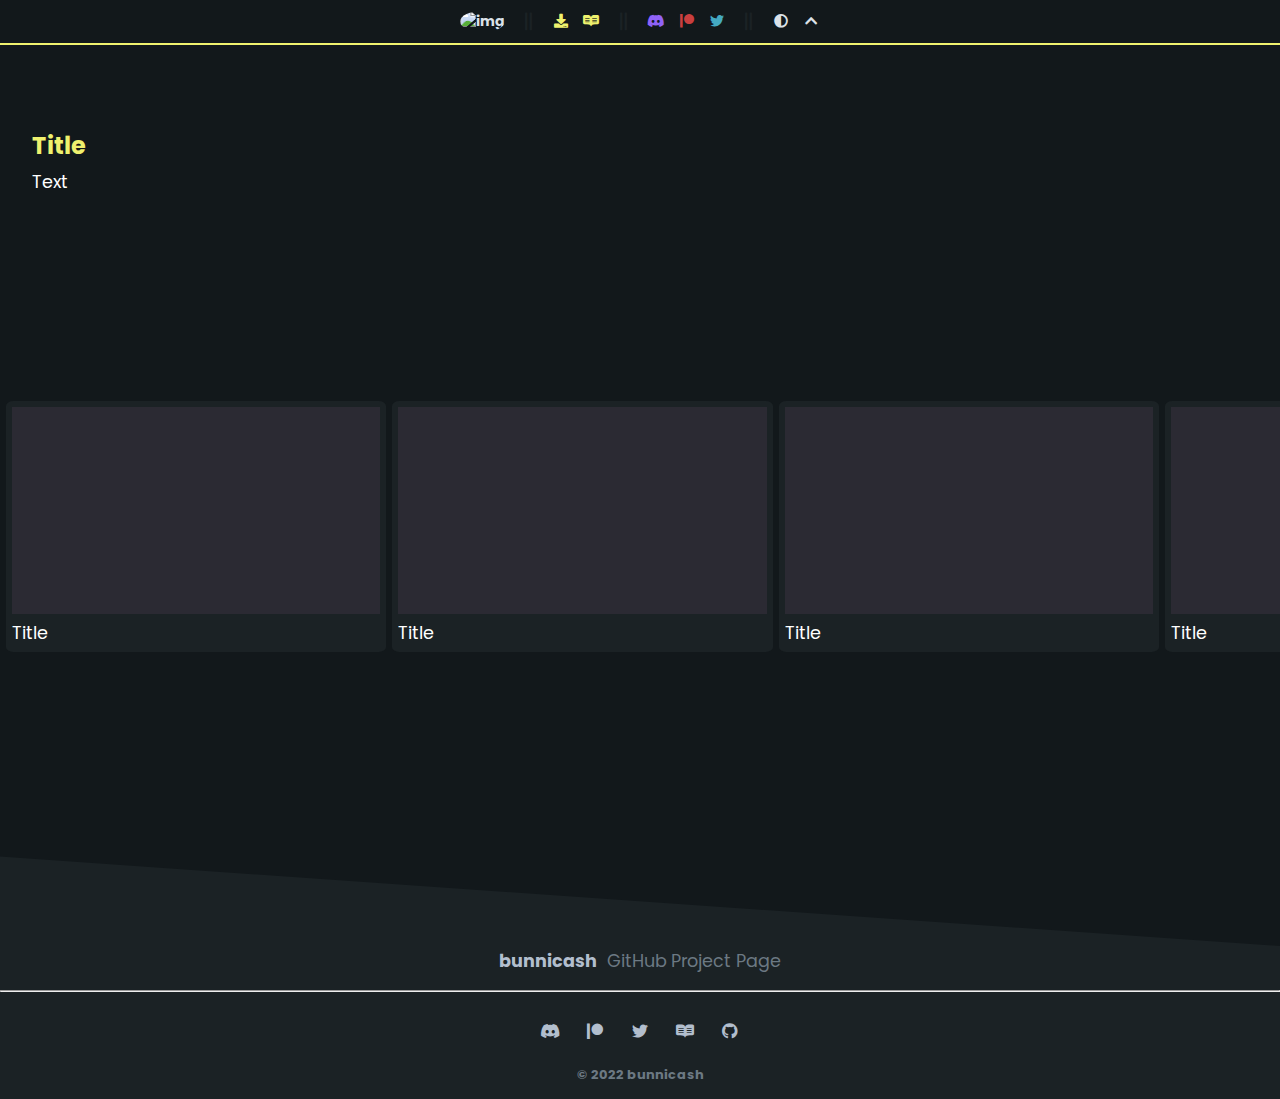
==== index.html @ 0aae3015 "initial release: github-bunnicash v1.0" ====
<!DOCTYPE html>
<html lang="en">

<head>
    <meta charset="UTF-8">
    <meta http-equiv="X-UA-Compatible" content="IE=edge">
    <meta name="viewport" content="width=device-width, initial-scale=1.0">
    <meta name="keywords" content="Title - Index">
    <meta name="description" content="Title - Welcome">
    <title>Title: Home</title>
    <link rel="stylesheet" href="./styles/styles.css">
    <link rel="preconnect" href="https://fonts.googleapis.com">
    <link rel="preconnect" href="https://fonts.gstatic.com" crossorigin>
    <link rel="stylesheet" href="https://cdnjs.cloudflare.com/ajax/libs/font-awesome/5.15.4/css/all.min.css" integrity="sha512-1ycn6IcaQQ40/MKBW2W4Rhis/DbILU74C1vSrLJxCq57o941Ym01SwNsOMqvEBFlcgUa6xLiPY/NS5R+E6ztJQ==" crossorigin="anonymous" referrerpolicy="no-referrer" />
    <link href="https://fonts.googleapis.com/css2?family=Poppins:wght@400;500;600;700;800&display=swap" rel="stylesheet">
</head>

<body>
    <div class="topnav">
        <a class="logo" href="./index.html"><img src="https://avatars.githubusercontent.com/u/104427366?v=4" alt="img"></a>
       <i class="space fas fa-grip-lines-vertical"></i>
        <a href="./downloads.html"><i class="main fas fa-download"></i> </a>
        <a href="./faq.html"><i class="main fab fa-readme"></i> </a>
        <i class="space fas fa-grip-lines-vertical"></i>
        <a href="#"><i class="fab fa-discord"></i> </a>
        <a href="#"><i class="fab fa-patreon"></i> </a>
        <a href="#"><i class="fab fa-twitter"></i> </a>
        <i class="space fas fa-grip-lines-vertical"></i>
        <a class="theme"><i class="fas fa-adjust"></i></a>
        <a href="#"><i class="fas fa-chevron-up"></i></a>
    </div>

    <div class="text-container">
        <div class="text-item">
            <h4><span>Title</span></h4>
            <p>
                Text
            </p><br><br>
        </div><br>
    </div>

    <div class="media-scroller snaps-inline">
        <div class="media-element">
          <img src="./img/gallery.png" alt="">
          <p class="title">Title</p>
        </div>
        <div class="media-element">
          <img src="./img/gallery.png" alt="">
          <p class="title">Title</p>
        </div>
        <div class="media-element">
          <img src="./img/gallery.png" alt="">
          <p class="title">Title</p>
        </div>
        <div class="media-element">
          <img src="./img/gallery.png" alt="">
          <p class="title">Title</p>
        </div>
        <div class="media-element">
          <img src="./img/gallery.png" alt="">
          <p class="title">Title</p>
        </div>
        <div class="media-element">
          <img src="./img/gallery.png" alt="">
          <p class="title">Title</p>
        </div>
        <div class="media-element">
          <img src="./img/gallery.png" alt="">
          <p class="title">Title</p>
        </div>
    </div>

    <div class="space-item"></div>
    
    <div class="footer-dark">
        <footer>
            <div class="container">
                <div class="row">
                    <p class="title"><span>bunnicash</span>GitHub Project Page</p>
                    <hr><br>
                    <div class="col item social">
                        <a href="#"><i class="fab fa-discord"></i></a>
                        <a href="#"><i class="fab fa-patreon"></i></a>
                        <a href="#"><i class="fab fa-twitter"></i></a>
                        <a href="#"><i class="fab fa-readme"></i></a>
                        <a href="#"><i class="fab fa-github"></i></a>
                    </div>
                </div>
                <p class="copyright">© 2022 bunnicash</p>
            </div>
        </footer>
    </div>

    <script src="function.js"></script>
</body>
</html>
---- styles/styles.css ----
* {
  margin: 0;
  padding: 0;
  -webkit-box-sizing: border-box;
          box-sizing: border-box;
  list-style: none;
}

:root {
  --color-primary: #12181b;
  --color-secondary: #eff16e;
  --color-links: #959297;
  --color-white: #FFFFFF;
  --color-black: #000;
  --color-grey0: #f8f8f8;
  --color-grey-1: #dbe1e8;
  --color-grey-2: #b2becd;
  --color-grey-3: #6c7983;
  --color-grey-4: #454e56;
  --color-grey-5: #2a2e35;
  --color-grey-6: #1b2225;
  --color-header: #12181b;
}

.light-mode {
  --color-primary: #edf2f5;
  --color-secondary: #c167e7;
  --color-links: #959297;
  --color-white: #000000;
  --color-black: rgb(231, 222, 222);
  --color-grey0: #f8f8f8;
  --color-grey-1: #dbe1e8;
  --color-grey-2: #b2becd;
  --color-grey-3: #6c7983;
  --color-grey-4: #666b70;
  --color-grey-5: #2a2e35;
  --color-grey-6: #3c4247;
  --color-header: #12181b;
}

a {
  display: inline-block;
  text-decoration: none;
  color: inherit;
  font-family: inherit;
}

body {
  background-color: var(--color-primary);
  font-family: 'Poppins', sans-serif;
  font-size: 1.1rem;
  color: var(--color-white);
  -webkit-transition: all .4s ease-in-out;
  transition: all .4s ease-in-out;
}

.contents {
  display: fixed;
  margin: auto;
  text-align: left;
  padding: 8rem 2rem;
  padding-bottom: 0rem;
  max-width: 1400px;
}

.contents h4 {
  font-size: 1.5rem;
  padding-bottom: .5rem;
}

.contents h4 span {
  color: var(--color-secondary);
}

.contents a {
  padding-right: 3rem;
  color: var(--color-grey-3);
}

.space-item {
  padding-top: 18rem;
}

.text-container {
  display: fixed;
  margin: auto;
  text-align: left;
  padding: 8rem 2rem;
  border: 0px solid var(--color-secondary);
  border-radius: 0%;
  max-width: 1400px;
}

.text-container h4 {
  position: relative;
  font-size: 1.5rem;
  padding-bottom: .5%;
}

.text-container h4 span {
  color: var(--color-secondary);
}

.text-container .text-item {
  position: relative;
  border-radius: 5px;
  border: 0px solid var(--color-grey-5);
}

.text-container .text-item p storepath {
  padding-left: 4px;
  padding-right: 4px;
  font-style: italic;
  font-weight: bold;
  color: var(--color-grey-3);
}

.text-container .text-item p span {
  font-weight: bold;
}

.text-container .link-container {
  color: var(--color-grey-3);
}

.text-container .link-container i {
  color: var(--color-links);
  padding-right: .5%;
}

.topnav {
  z-index: 1;
  display: -webkit-box;
  display: -ms-flexbox;
  display: flex;
  -webkit-box-align: center;
      -ms-flex-align: center;
          align-items: center;
  -webkit-box-pack: center;
      -ms-flex-pack: center;
          justify-content: center;
  background-color: var(--color-header);
  overflow: hidden;
  position: fixed;
  width: 100%;
  top: 0%;
  border-bottom: 2px solid var(--color-secondary);
}

.topnav img {
  width: 45px;
  height: 45px;
  border-radius: 50%;
}

.topnav a {
  opacity: 1;
}

.topnav a {
  color: var(--color-grey-1);
  text-align: center;
  padding: 8px 16px;
  text-decoration: none;
  font-size: 14px;
  font-weight: bold;
  padding-left: .50%;
  padding-right: .50%;
  min-width: 30px;
}

.topnav a .fa-discord {
  color: #9063f8;
}

.topnav a .fa-patreon {
  color: #c93f3f;
}

.topnav a .fa-twitter {
  color: #44a9c2;
}

.topnav a .main {
  color: var(--color-secondary);
}

.topnav a:hover {
  opacity: 0.6;
  color: var(--color-grey-2);
}

.topnav .space {
  color: var(--color-grey-6);
  padding: .8rem;
  min-width: 20px;
}

.footer-dark {
  position: relative;
  padding: 2px 0;
  color: var(--color-grey-3);
  background-color: var(--color-grey-6);
  text-align: center;
}

.footer-dark span {
  font-weight: bold;
  color: var(--color-grey-2);
  padding-right: .6rem;
}

.footer-dark hr {
  color: var(--color-grey-4);
  display: fixed;
  margin: auto;
  max-width: 1400px;
}

.footer-dark .title {
  padding-bottom: 1rem;
}

.footer-dark::after {
  position: absolute;
  width: 100%;
  height: 100%;
  content: '';
  background-color: inherit;
  top: 0;
  right: 0;
  bottom: 0;
  left: 0;
  z-index: -1;
  -webkit-transform-origin: top right;
          transform-origin: top right;
  -webkit-transform: skewY(4deg);
          transform: skewY(4deg);
}

.footer-dark .item.social {
  text-align: center;
}

.footer-dark .item.social > a {
  font-size: 16px;
  width: 30px;
  height: 30px;
  display: inline-block;
  text-align: center;
  margin: 0 5px;
  opacity: 1;
}

.footer-dark .item.social > a .fab {
  color: var(--color-grey-2);
}

.footer-dark .item.social > a:hover {
  opacity: 0.8;
}

.footer-dark .copyright {
  font-weight: bold;
  text-align: center;
  padding-top: 16px;
  padding-bottom: 12px;
  color: var(--color-grey-3);
  font-size: 13px;
  margin-bottom: 0;
}

.media-scroller {
  --_spacer: 6px;
  display: -ms-grid;
  display: grid;
  gap: var(--_spacer);
  grid-auto-flow: column;
  grid-auto-columns: 30%;
  padding: 0 var(--_spacer) var(--_spacer);
  overflow-x: auto;
  overscroll-behavior-inline: contain;
  max-width: 1350px;
  margin: auto;
}

.media-element {
  display: -ms-grid;
  display: grid;
  -ms-grid-rows: min-content;
      grid-template-rows: -webkit-min-content;
      grid-template-rows: min-content;
  gap: var(--_spacer);
  padding: var(--_spacer);
  background: var(--color-grey-6);
  border-radius: 2%;
}

.media-element > img {
  inline-size: 100%;
  aspect-ratio: 16 / 9;
  -o-object-fit: cover;
     object-fit: cover;
}

.snaps-inline {
  -ms-scroll-snap-type: inline mandatory;
      scroll-snap-type: inline mandatory;
  scroll-padding-inline: var(--_spacer, 1rem);
}

.snaps-inline > * {
  scroll-snap-align: start;
}
/*# sourceMappingURL=styles.css.map */
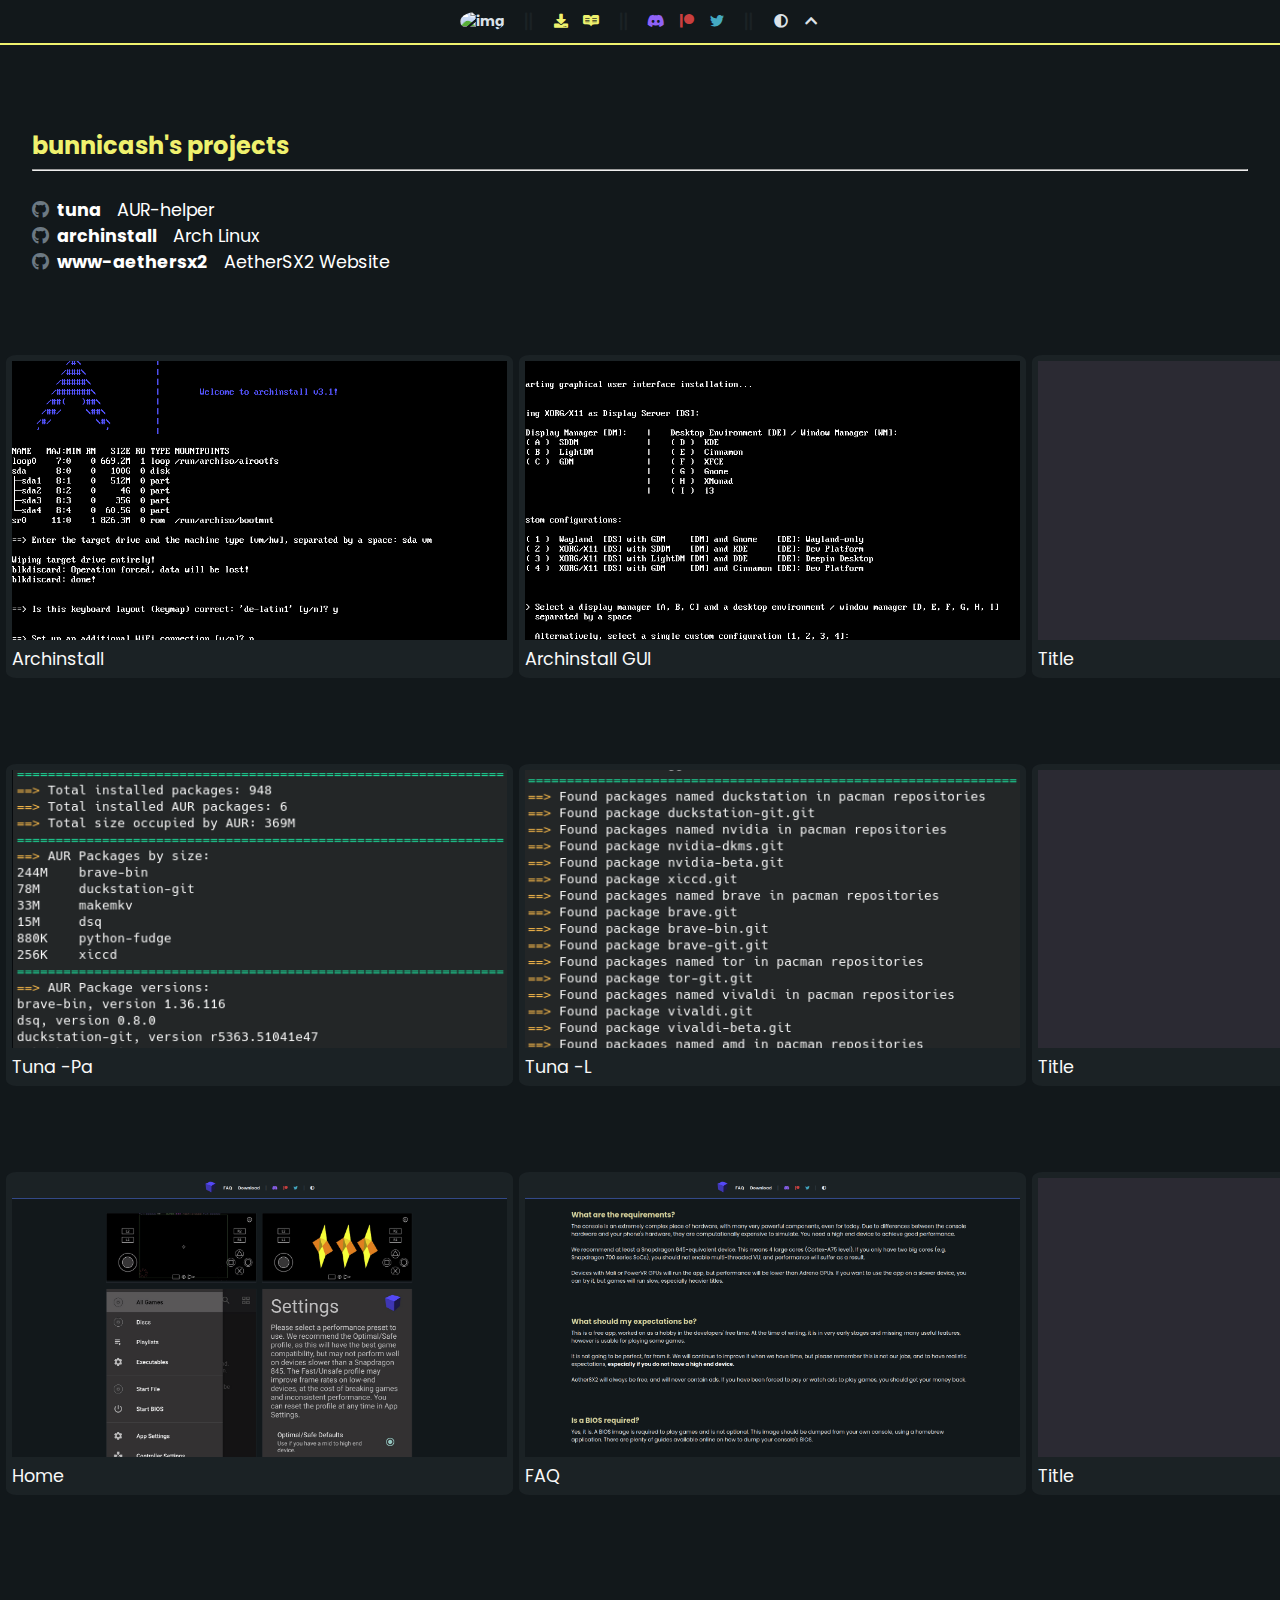
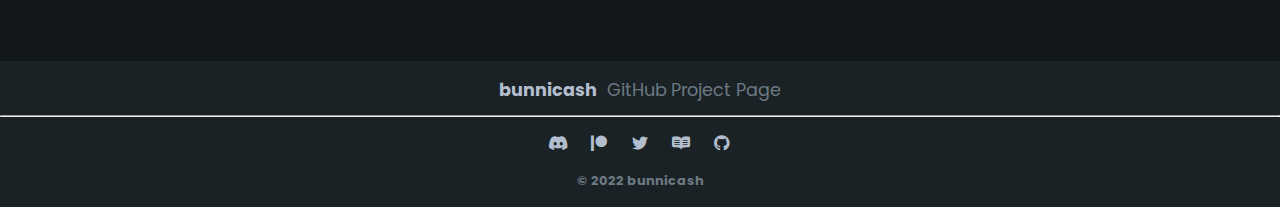
==== commit 3d665db1: "bunnicash-website: update v1.1" ====
--- a/index.html
+++ b/index.html
@@ -32,41 +32,106 @@
 
     <div class="text-container">
         <div class="text-item">
-            <h4><span>Title</span></h4>
+            <h4><span>bunnicash's projects</span></h4>
+            <hr><br>
             <p>
-                Text
-            </p><br><br>
-        </div><br>
+                <a href="https://github.com/bunnicash/tuna"><i class="fab fa-github"></i></a><span>tuna</span>AUR-helper<br>
+                <a href="https://github.com/bunnicash/archinstall"><i class="fab fa-github"></i></a><span>archinstall</span>Arch Linux<br>
+                <a href="https://github.com/bunnicash/www-aethersx2"><i class="fab fa-github"></i></a><span>www-aethersx2</span>AetherSX2 Website
+            </p>
+        </div>
     </div>
 
     <div class="media-scroller snaps-inline">
         <div class="media-element">
-          <img src="./img/gallery.png" alt="">
-          <p class="title">Title</p>
+            <img src="./img/archinstall1.png" alt="">
+            <p class="title">Archinstall</p>
         </div>
         <div class="media-element">
-          <img src="./img/gallery.png" alt="">
-          <p class="title">Title</p>
+            <img src="./img/archinstall2.png" alt="">
+            <p class="title">Archinstall GUI</p>
         </div>
         <div class="media-element">
-          <img src="./img/gallery.png" alt="">
-          <p class="title">Title</p>
+            <img src="./img/gallery.png" alt="">
+            <p class="title">Title</p>
         </div>
         <div class="media-element">
-          <img src="./img/gallery.png" alt="">
-          <p class="title">Title</p>
+            <img src="./img/gallery.png" alt="">
+            <p class="title">Title</p>
         </div>
         <div class="media-element">
-          <img src="./img/gallery.png" alt="">
-          <p class="title">Title</p>
+            <img src="./img/gallery.png" alt="">
+            <p class="title">Title</p>
         </div>
         <div class="media-element">
-          <img src="./img/gallery.png" alt="">
-          <p class="title">Title</p>
+            <img src="./img/gallery.png" alt="">
+            <p class="title">Title</p>
         </div>
         <div class="media-element">
-          <img src="./img/gallery.png" alt="">
-          <p class="title">Title</p>
+            <img src="./img/gallery.png" alt="">
+            <p class="title">Title</p>
+        </div>
+    </div>
+
+    <div class="media-scroller snaps-inline">
+        <div class="media-element">
+            <img src="./img/tuna1.png" alt="">
+            <p class="title">Tuna -Pa</p>
+        </div>
+        <div class="media-element">
+            <img src="./img/tuna2.png" alt="">
+            <p class="title">Tuna -L</p>
+        </div>
+        <div class="media-element">
+            <img src="./img/gallery.png" alt="">
+            <p class="title">Title</p>
+        </div>
+        <div class="media-element">
+            <img src="./img/gallery.png" alt="">
+            <p class="title">Title</p>
+        </div>
+        <div class="media-element">
+            <img src="./img/gallery.png" alt="">
+            <p class="title">Title</p>
+        </div>
+        <div class="media-element">
+            <img src="./img/gallery.png" alt="">
+            <p class="title">Title</p>
+        </div>
+        <div class="media-element">
+            <img src="./img/gallery.png" alt="">
+            <p class="title">Title</p>
+        </div>
+    </div>
+
+    <div class="media-scroller snaps-inline">
+        <div class="media-element">
+            <img src="./img/aether1.png" alt="">
+            <p class="title">Home</p>
+        </div>
+        <div class="media-element">
+            <img src="./img/aether2.png" alt="">
+            <p class="title">FAQ</p>
+        </div>
+        <div class="media-element">
+            <img src="./img/gallery.png" alt="">
+            <p class="title">Title</p>
+        </div>
+        <div class="media-element">
+            <img src="./img/gallery.png" alt="">
+            <p class="title">Title</p>
+        </div>
+        <div class="media-element">
+            <img src="./img/gallery.png" alt="">
+            <p class="title">Title</p>
+        </div>
+        <div class="media-element">
+            <img src="./img/gallery.png" alt="">
+            <p class="title">Title</p>
+        </div>
+        <div class="media-element">
+            <img src="./img/gallery.png" alt="">
+            <p class="title">Title</p>
         </div>
     </div>
 
@@ -77,13 +142,13 @@
             <div class="container">
                 <div class="row">
                     <p class="title"><span>bunnicash</span>GitHub Project Page</p>
-                    <hr><br>
+                    <hr>
                     <div class="col item social">
                         <a href="#"><i class="fab fa-discord"></i></a>
                         <a href="#"><i class="fab fa-patreon"></i></a>
                         <a href="#"><i class="fab fa-twitter"></i></a>
                         <a href="#"><i class="fab fa-readme"></i></a>
-                        <a href="#"><i class="fab fa-github"></i></a>
+                        <a href="https://github.com/bunnicash/"><i class="fab fa-github"></i></a>
                     </div>
                 </div>
                 <p class="copyright">© 2022 bunnicash</p>
--- a/styles/styles.css
+++ b/styles/styles.css
@@ -54,12 +54,17 @@
   transition: all .4s ease-in-out;
 }
 
+.space-item {
+  padding-top: 10rem;
+}
+
 .contents {
   display: fixed;
   margin: auto;
   text-align: left;
-  padding: 8rem 2rem;
-  padding-bottom: 0rem;
+  padding-top: 8rem;
+  padding-left: 2rem;
+  padding-right: 2rem;
   max-width: 1400px;
 }
 
@@ -77,17 +82,18 @@
   color: var(--color-grey-3);
 }
 
-.space-item {
-  padding-top: 18rem;
+.contents hr {
+  color: var(--color-grey-3);
 }
 
 .text-container {
   display: fixed;
   margin: auto;
   text-align: left;
-  padding: 8rem 2rem;
+  padding-top: 8rem;
+  padding-left: 2rem;
+  padding-right: 2rem;
   border: 0px solid var(--color-secondary);
-  border-radius: 0%;
   max-width: 1400px;
 }
 
@@ -107,16 +113,18 @@
   border: 0px solid var(--color-grey-5);
 }
 
-.text-container .text-item p storepath {
-  padding-left: 4px;
-  padding-right: 4px;
-  font-style: italic;
-  font-weight: bold;
+.text-container .text-item hr {
   color: var(--color-grey-3);
 }
 
 .text-container .text-item p span {
   font-weight: bold;
+  padding-right: 1rem;
+}
+
+.text-container .text-item p a {
+  color: var(--color-grey-3);
+  padding-right: .5rem;
 }
 
 .text-container .link-container {
@@ -198,7 +206,7 @@
 
 .footer-dark {
   position: relative;
-  padding: 2px 0;
+  padding-top: 1rem;
   color: var(--color-grey-3);
   background-color: var(--color-grey-6);
   text-align: center;
@@ -218,28 +226,12 @@
 }
 
 .footer-dark .title {
-  padding-bottom: 1rem;
-}
-
-.footer-dark::after {
-  position: absolute;
-  width: 100%;
-  height: 100%;
-  content: '';
-  background-color: inherit;
-  top: 0;
-  right: 0;
-  bottom: 0;
-  left: 0;
-  z-index: -1;
-  -webkit-transform-origin: top right;
-          transform-origin: top right;
-  -webkit-transform: skewY(4deg);
-          transform: skewY(4deg);
+  padding-bottom: .8rem;
 }
 
 .footer-dark .item.social {
   text-align: center;
+  padding-top: .8rem;
 }
 
 .footer-dark .item.social > a {
@@ -248,7 +240,7 @@
   height: 30px;
   display: inline-block;
   text-align: center;
-  margin: 0 5px;
+  margin: 0 3px;
   opacity: 1;
 }
 
@@ -263,8 +255,8 @@
 .footer-dark .copyright {
   font-weight: bold;
   text-align: center;
-  padding-top: 16px;
-  padding-bottom: 12px;
+  padding-top: 10px;
+  padding-bottom: 16px;
   color: var(--color-grey-3);
   font-size: 13px;
   margin-bottom: 0;
@@ -276,8 +268,8 @@
   display: grid;
   gap: var(--_spacer);
   grid-auto-flow: column;
-  grid-auto-columns: 30%;
-  padding: 0 var(--_spacer) var(--_spacer);
+  grid-auto-columns: 40%;
+  padding: 5rem var(--_spacer) var(--_spacer);
   overflow-x: auto;
   overscroll-behavior-inline: contain;
   max-width: 1350px;
@@ -296,6 +288,10 @@
   border-radius: 2%;
 }
 
+.media-element .title {
+  color: var(--color-grey0);
+}
+
 .media-element > img {
   inline-size: 100%;
   aspect-ratio: 16 / 9;
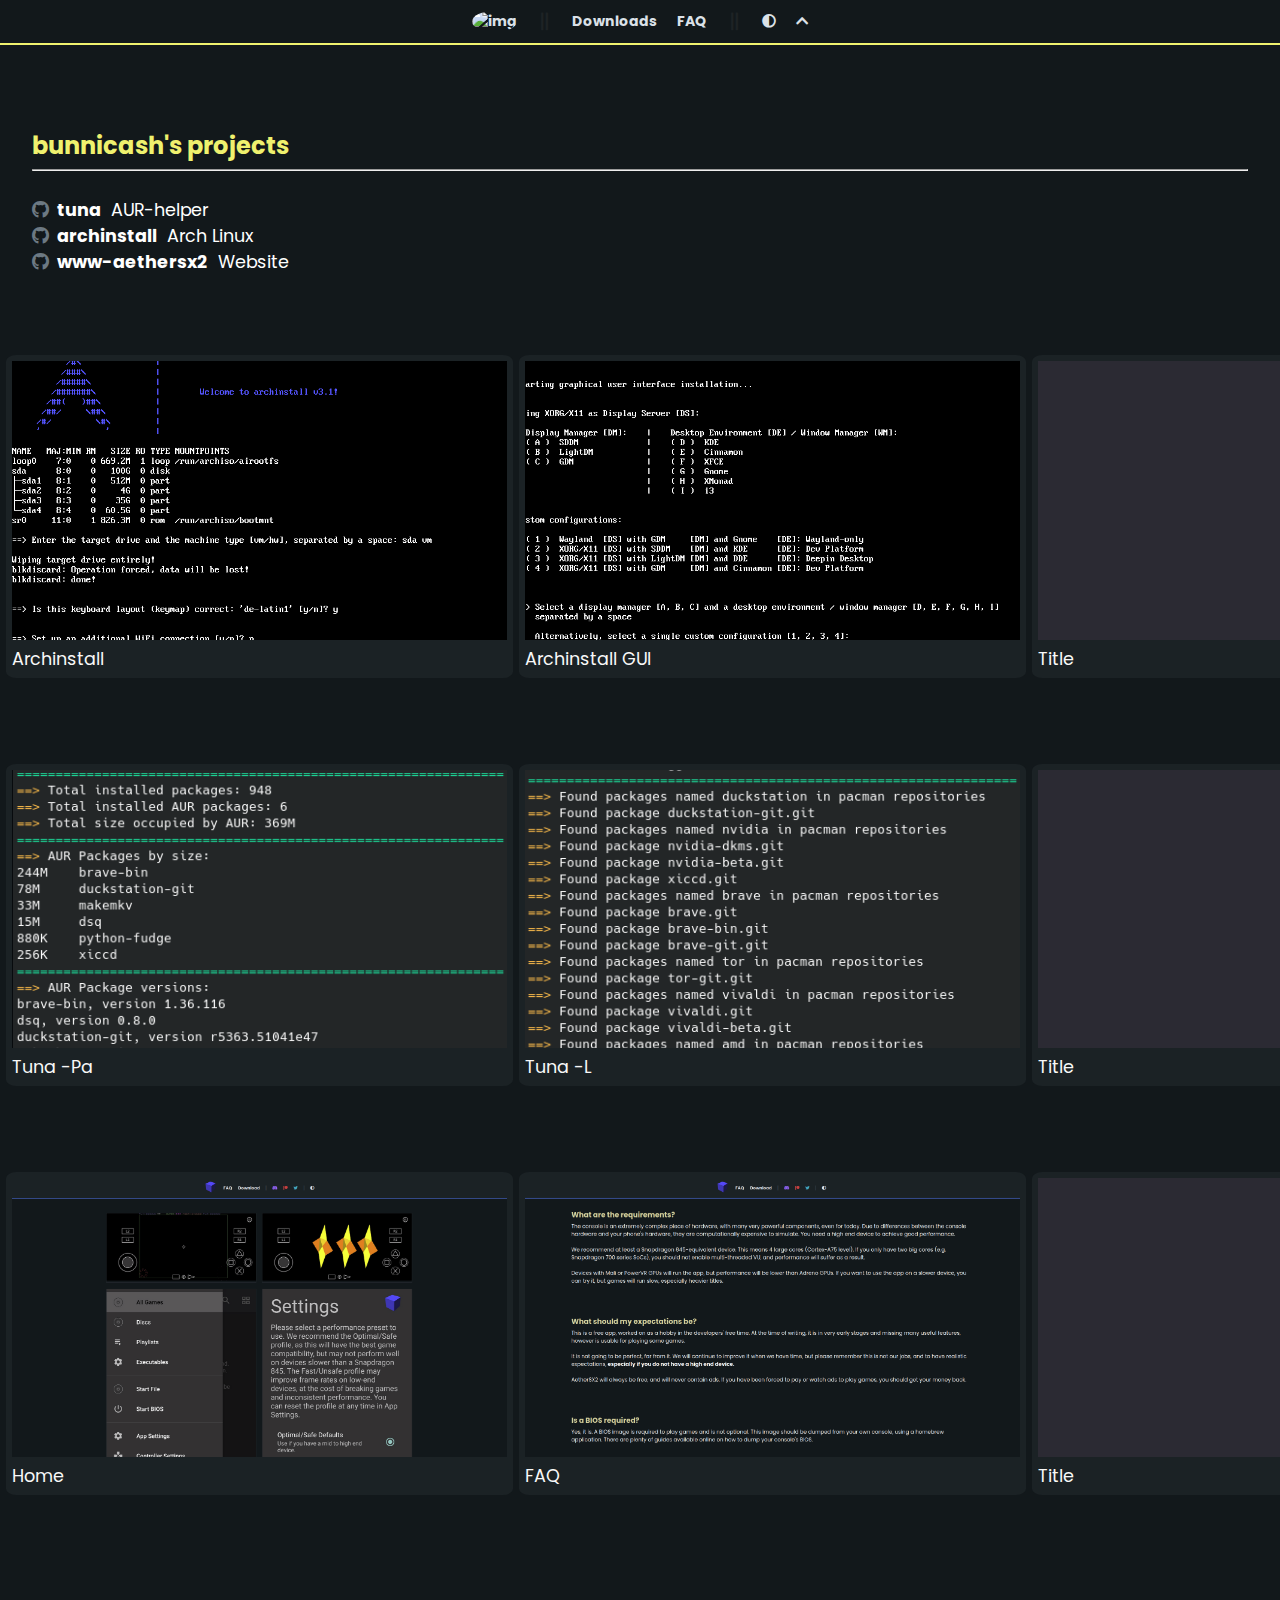
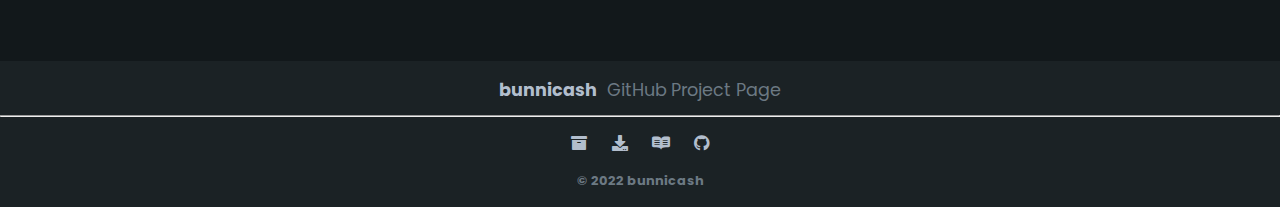
==== commit fb9cf9cc: "bunnicash-website: update v1.2" ====
--- a/index.html
+++ b/index.html
@@ -5,9 +5,9 @@
     <meta charset="UTF-8">
     <meta http-equiv="X-UA-Compatible" content="IE=edge">
     <meta name="viewport" content="width=device-width, initial-scale=1.0">
-    <meta name="keywords" content="Title - Index">
-    <meta name="description" content="Title - Welcome">
-    <title>Title: Home</title>
+    <meta name="keywords" content="bunnicash - Index">
+    <meta name="description" content="bunnicash - Welcome">
+    <title>bunnicash: Home</title>
     <link rel="stylesheet" href="./styles/styles.css">
     <link rel="preconnect" href="https://fonts.googleapis.com">
     <link rel="preconnect" href="https://fonts.gstatic.com" crossorigin>
@@ -18,13 +18,9 @@
 <body>
     <div class="topnav">
         <a class="logo" href="./index.html"><img src="https://avatars.githubusercontent.com/u/104427366?v=4" alt="img"></a>
-       <i class="space fas fa-grip-lines-vertical"></i>
-        <a href="./downloads.html"><i class="main fas fa-download"></i> </a>
-        <a href="./faq.html"><i class="main fab fa-readme"></i> </a>
         <i class="space fas fa-grip-lines-vertical"></i>
-        <a href="#"><i class="fab fa-discord"></i> </a>
-        <a href="#"><i class="fab fa-patreon"></i> </a>
-        <a href="#"><i class="fab fa-twitter"></i> </a>
+        <a href="./downloads.html">Downloads</a>
+        <a href="./faq.html" class="main">FAQ</a>
         <i class="space fas fa-grip-lines-vertical"></i>
         <a class="theme"><i class="fas fa-adjust"></i></a>
         <a href="#"><i class="fas fa-chevron-up"></i></a>
@@ -37,7 +33,7 @@
             <p>
                 <a href="https://github.com/bunnicash/tuna"><i class="fab fa-github"></i></a><span>tuna</span>AUR-helper<br>
                 <a href="https://github.com/bunnicash/archinstall"><i class="fab fa-github"></i></a><span>archinstall</span>Arch Linux<br>
-                <a href="https://github.com/bunnicash/www-aethersx2"><i class="fab fa-github"></i></a><span>www-aethersx2</span>AetherSX2 Website
+                <a href="https://github.com/bunnicash/www-aethersx2"><i class="fab fa-github"></i></a><span>www-aethersx2</span>Website
             </p>
         </div>
     </div>
@@ -144,10 +140,9 @@
                     <p class="title"><span>bunnicash</span>GitHub Project Page</p>
                     <hr>
                     <div class="col item social">
-                        <a href="#"><i class="fab fa-discord"></i></a>
-                        <a href="#"><i class="fab fa-patreon"></i></a>
-                        <a href="#"><i class="fab fa-twitter"></i></a>
-                        <a href="#"><i class="fab fa-readme"></i></a>
+                        <a href="./index.html"><i class="fas fa-archive"></i></a>
+                        <a href="./downloads.html"><i class="fas fa-download"></i></a>
+                        <a href="./faq.html"><i class="fab fa-readme"></i></a>
                         <a href="https://github.com/bunnicash/"><i class="fab fa-github"></i></a>
                     </div>
                 </div>
--- a/styles/styles.css
+++ b/styles/styles.css
@@ -12,7 +12,7 @@
   --color-links: #959297;
   --color-white: #FFFFFF;
   --color-black: #000;
-  --color-grey0: #f8f8f8;
+  --color-grey-0: #f8f8f8;
   --color-grey-1: #dbe1e8;
   --color-grey-2: #b2becd;
   --color-grey-3: #6c7983;
@@ -20,6 +20,7 @@
   --color-grey-5: #2a2e35;
   --color-grey-6: #1b2225;
   --color-header: #12181b;
+  --color-space: #1e2325;
 }
 
 .light-mode {
@@ -28,7 +29,7 @@
   --color-links: #959297;
   --color-white: #000000;
   --color-black: rgb(231, 222, 222);
-  --color-grey0: #f8f8f8;
+  --color-grey-0: #f8f8f8;
   --color-grey-1: #dbe1e8;
   --color-grey-2: #b2becd;
   --color-grey-3: #6c7983;
@@ -36,6 +37,7 @@
   --color-grey-5: #2a2e35;
   --color-grey-6: #3c4247;
   --color-header: #12181b;
+  --color-space: #1e2325;
 }
 
 a {
@@ -119,7 +121,7 @@
 
 .text-container .text-item p span {
   font-weight: bold;
-  padding-right: 1rem;
+  padding-right: .6rem;
 }
 
 .text-container .text-item p a {
@@ -168,25 +170,9 @@
 .topnav a {
   color: var(--color-grey-1);
   text-align: center;
-  padding: 8px 16px;
-  text-decoration: none;
+  padding: 8px 10px;
   font-size: 14px;
   font-weight: bold;
-  padding-left: .50%;
-  padding-right: .50%;
-  min-width: 30px;
-}
-
-.topnav a .fa-discord {
-  color: #9063f8;
-}
-
-.topnav a .fa-patreon {
-  color: #c93f3f;
-}
-
-.topnav a .fa-twitter {
-  color: #44a9c2;
 }
 
 .topnav a .main {
@@ -199,7 +185,7 @@
 }
 
 .topnav .space {
-  color: var(--color-grey-6);
+  color: var(--color-space);
   padding: .8rem;
   min-width: 20px;
 }
@@ -245,6 +231,10 @@
 }
 
 .footer-dark .item.social > a .fab {
+  color: var(--color-grey-2);
+}
+
+.footer-dark .item.social > a .fas {
   color: var(--color-grey-2);
 }
 
@@ -289,7 +279,7 @@
 }
 
 .media-element .title {
-  color: var(--color-grey0);
+  color: var(--color-grey-0);
 }
 
 .media-element > img {
@@ -308,4 +298,22 @@
 .snaps-inline > * {
   scroll-snap-align: start;
 }
+
+.table-container {
+  padding-left: 2rem;
+  padding-right: 2rem;
+}
+
+.table-container table, .table-container th, .table-container td {
+  text-align: left;
+  margin: auto;
+  max-width: 1350px;
+  border-bottom: 1px solid var(--color-grey-5);
+  border-collapse: collapse;
+}
+
+.table-container table th, .table-container th th, .table-container td th {
+  width: 400px;
+  color: var(--color-secondary);
+}
 /*# sourceMappingURL=styles.css.map */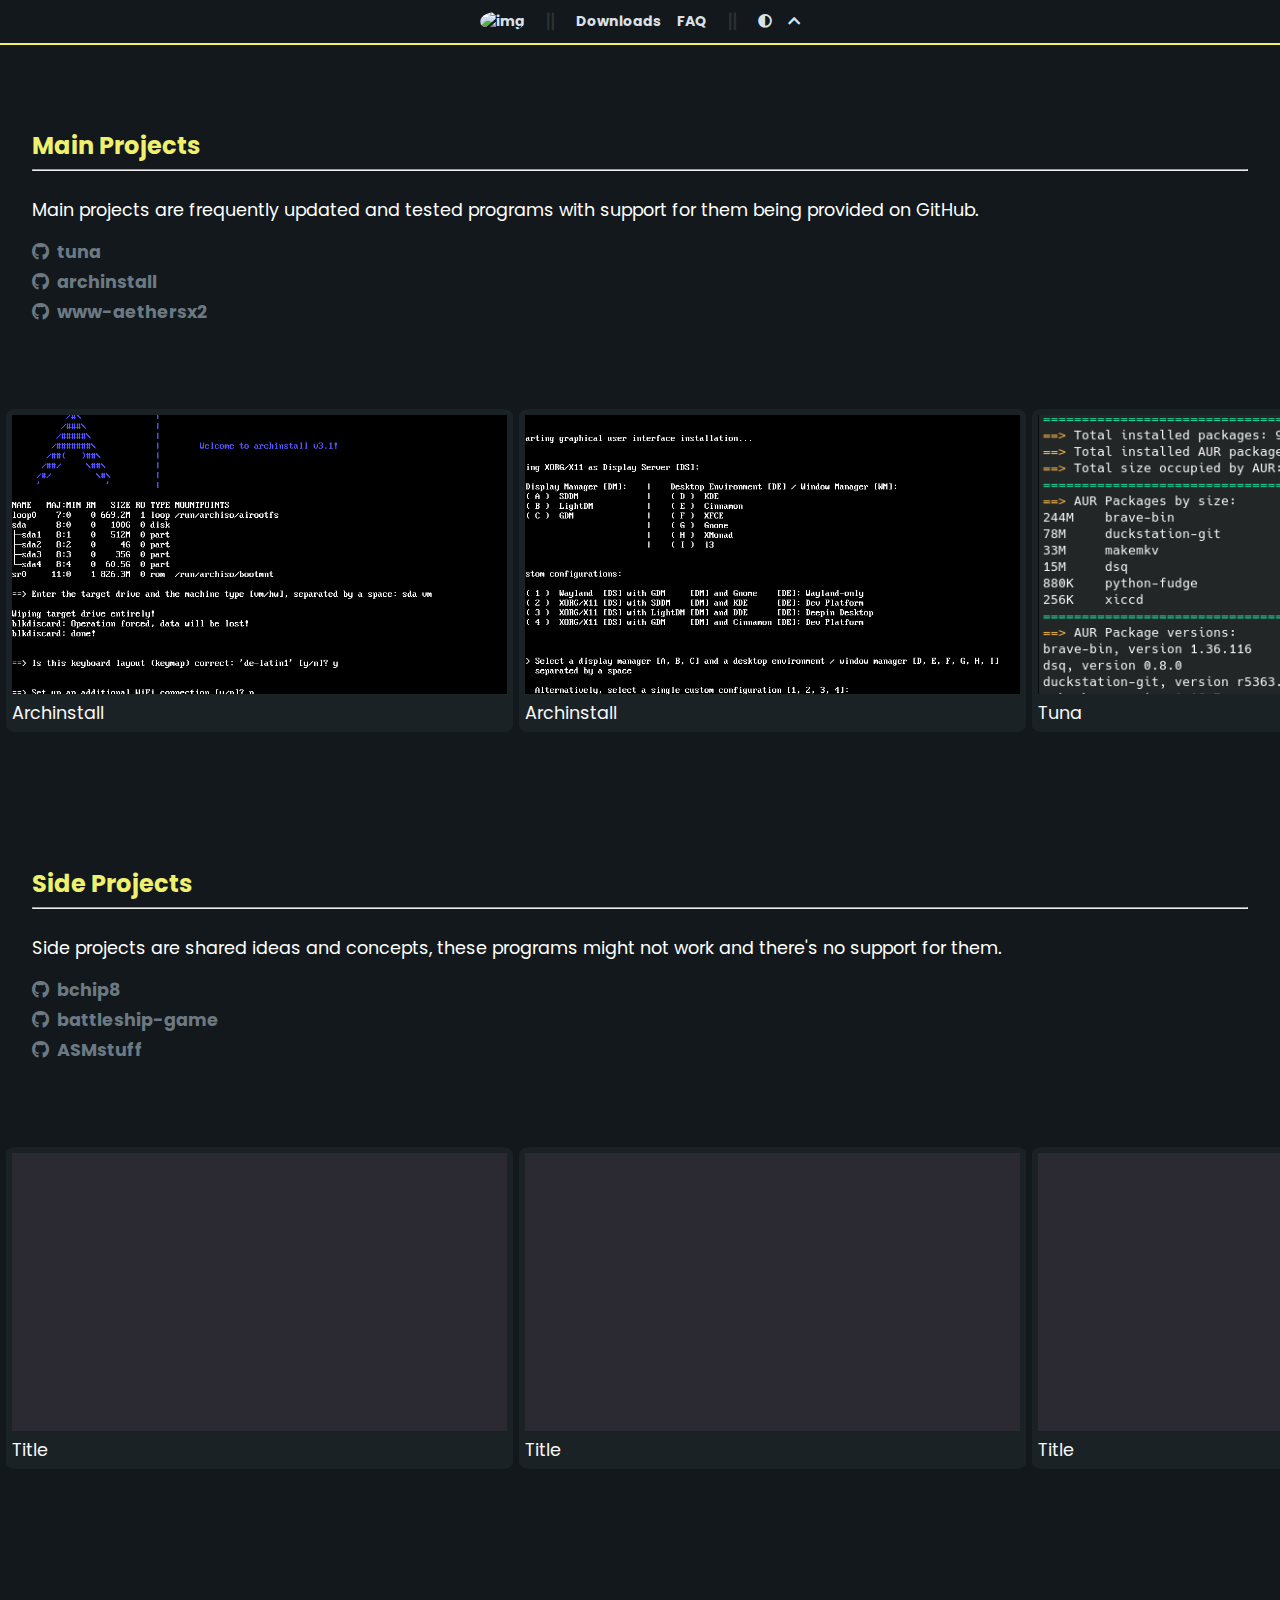
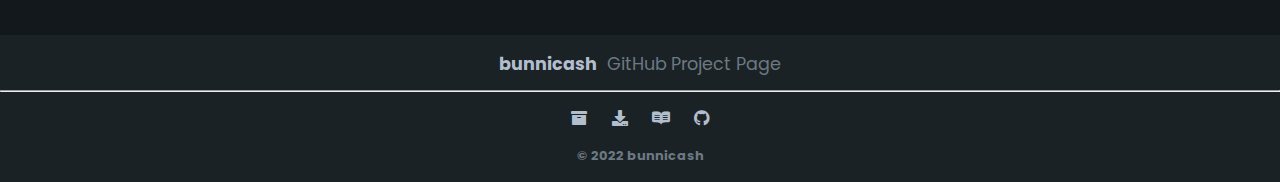
==== commit 6b037e0b: "website update 1.3: redesigned index" ====
--- a/index.html
+++ b/index.html
@@ -6,7 +6,7 @@
     <meta http-equiv="X-UA-Compatible" content="IE=edge">
     <meta name="viewport" content="width=device-width, initial-scale=1.0">
     <meta name="keywords" content="bunnicash - Index">
-    <meta name="description" content="bunnicash - Welcome">
+    <meta name="description" content="bunnicash github home">
     <title>bunnicash: Home</title>
     <link rel="stylesheet" href="./styles/styles.css">
     <link rel="preconnect" href="https://fonts.googleapis.com">
@@ -28,13 +28,14 @@
 
     <div class="text-container">
         <div class="text-item">
-            <h4><span>bunnicash's projects</span></h4>
+            <h4><span>Main Projects</span></h4>
             <hr><br>
             <p>
-                <a href="https://github.com/bunnicash/tuna"><i class="fab fa-github"></i></a><span>tuna</span>AUR-helper<br>
-                <a href="https://github.com/bunnicash/archinstall"><i class="fab fa-github"></i></a><span>archinstall</span>Arch Linux<br>
-                <a href="https://github.com/bunnicash/www-aethersx2"><i class="fab fa-github"></i></a><span>www-aethersx2</span>Website
+                Main projects are frequently updated and tested programs with support for them being provided on GitHub.
             </p>
+            <a href="https://github.com/bunnicash/tuna"><i class="fab fa-github"></i><span>tuna</span></a><br>
+            <a href="https://github.com/bunnicash/archinstall"><i class="fab fa-github"></i><span>archinstall</span></a><br>
+            <a href="https://github.com/bunnicash/www-aethersx2"><i class="fab fa-github"></i><span>www-aethersx2</span></a>
         </div>
     </div>
 
@@ -45,8 +46,44 @@
         </div>
         <div class="media-element">
             <img src="./img/archinstall2.png" alt="">
-            <p class="title">Archinstall GUI</p>
+            <p class="title">Archinstall</p>
         </div>
+        <div class="media-element">
+            <img src="./img/tuna1.png" alt="">
+            <p class="title">Tuna</p>
+        </div>
+        <div class="media-element">
+            <img src="./img/tuna2.png" alt="">
+            <p class="title">Tuna</p>
+        </div>
+        <div class="media-element">
+            <img src="./img/aether1.png" alt="">
+            <p class="title">AetherSX2</p>
+        </div>
+        <div class="media-element">
+            <img src="./img/aether2.png" alt="">
+            <p class="title">AetherSX2</p>
+        </div>
+        <div class="media-element">
+            <img src="./img/gallery.png" alt="">
+            <p class="title">Title</p>
+        </div>
+    </div>
+
+    <div class="text-container">
+        <div class="text-item">
+            <h4><span>Side Projects</span></h4>
+            <hr><br>
+            <p>
+                Side projects are shared ideas and concepts, these programs might not work and there's no support for them.
+            </p>
+            <a href="https://github.com/bunnicash/bchip8"><i class="fab fa-github"></i><span>bchip8</span></a><br>
+            <a href="https://github.com/bunnicash/battleship-game"><i class="fab fa-github"></i><span>battleship-game</span></a><br>
+            <a href="https://github.com/bunnicash/ASMstuff"><i class="fab fa-github"></i><span>ASMstuff</span></a><br>
+        </div>
+    </div>
+
+    <div class="media-scroller snaps-inline">
         <div class="media-element">
             <img src="./img/gallery.png" alt="">
             <p class="title">Title</p>
@@ -54,60 +91,6 @@
         <div class="media-element">
             <img src="./img/gallery.png" alt="">
             <p class="title">Title</p>
-        </div>
-        <div class="media-element">
-            <img src="./img/gallery.png" alt="">
-            <p class="title">Title</p>
-        </div>
-        <div class="media-element">
-            <img src="./img/gallery.png" alt="">
-            <p class="title">Title</p>
-        </div>
-        <div class="media-element">
-            <img src="./img/gallery.png" alt="">
-            <p class="title">Title</p>
-        </div>
-    </div>
-
-    <div class="media-scroller snaps-inline">
-        <div class="media-element">
-            <img src="./img/tuna1.png" alt="">
-            <p class="title">Tuna -Pa</p>
-        </div>
-        <div class="media-element">
-            <img src="./img/tuna2.png" alt="">
-            <p class="title">Tuna -L</p>
-        </div>
-        <div class="media-element">
-            <img src="./img/gallery.png" alt="">
-            <p class="title">Title</p>
-        </div>
-        <div class="media-element">
-            <img src="./img/gallery.png" alt="">
-            <p class="title">Title</p>
-        </div>
-        <div class="media-element">
-            <img src="./img/gallery.png" alt="">
-            <p class="title">Title</p>
-        </div>
-        <div class="media-element">
-            <img src="./img/gallery.png" alt="">
-            <p class="title">Title</p>
-        </div>
-        <div class="media-element">
-            <img src="./img/gallery.png" alt="">
-            <p class="title">Title</p>
-        </div>
-    </div>
-
-    <div class="media-scroller snaps-inline">
-        <div class="media-element">
-            <img src="./img/aether1.png" alt="">
-            <p class="title">Home</p>
-        </div>
-        <div class="media-element">
-            <img src="./img/aether2.png" alt="">
-            <p class="title">FAQ</p>
         </div>
         <div class="media-element">
             <img src="./img/gallery.png" alt="">
--- a/styles/styles.css
+++ b/styles/styles.css
@@ -20,7 +20,8 @@
   --color-grey-5: #2a2e35;
   --color-grey-6: #1b2225;
   --color-header: #12181b;
-  --color-space: #1e2325;
+  --color-space: #2c3133;
+  --color-table: #1b2225;
 }
 
 .light-mode {
@@ -37,7 +38,8 @@
   --color-grey-5: #2a2e35;
   --color-grey-6: #3c4247;
   --color-header: #12181b;
-  --color-space: #1e2325;
+  --color-space: #2c3133;
+  --color-table: #b2becd;
 }
 
 a {
@@ -119,14 +121,23 @@
   color: var(--color-grey-3);
 }
 
-.text-container .text-item p span {
+.text-container .text-item p {
+  padding-bottom: 1rem;
+}
+
+.text-container .text-item a {
+  padding-bottom: .25rem;
+}
+
+.text-container .text-item a i {
+  color: var(--color-grey-3);
+}
+
+.text-container .text-item a span {
+  color: var(--color-grey-3);
   font-weight: bold;
-  padding-right: .6rem;
-}
-
-.text-container .text-item p a {
-  color: var(--color-grey-3);
-  padding-right: .5rem;
+  padding-left: .5rem;
+  padding-right: 1rem;
 }
 
 .text-container .link-container {
@@ -170,7 +181,7 @@
 .topnav a {
   color: var(--color-grey-1);
   text-align: center;
-  padding: 8px 10px;
+  padding: 8px 8px;
   font-size: 14px;
   font-weight: bold;
 }
@@ -300,6 +311,7 @@
 }
 
 .table-container {
+  padding-top: 2rem;
   padding-left: 2rem;
   padding-right: 2rem;
 }
@@ -307,13 +319,24 @@
 .table-container table, .table-container th, .table-container td {
   text-align: left;
   margin: auto;
-  max-width: 1350px;
-  border-bottom: 1px solid var(--color-grey-5);
+  max-width: 1335px;
   border-collapse: collapse;
 }
 
 .table-container table th, .table-container th th, .table-container td th {
   width: 400px;
-  color: var(--color-secondary);
+  font-weight: normal;
+}
+
+.table-container table td a, .table-container th td a, .table-container td td a {
+  padding-right: .6rem;
+}
+
+.table-container table .light, .table-container th .light, .table-container td .light {
+  background-color: var(--color-table);
+}
+
+.table-container table .commit, .table-container th .commit, .table-container td .commit {
+  color: #5b7cb6;
 }
 /*# sourceMappingURL=styles.css.map */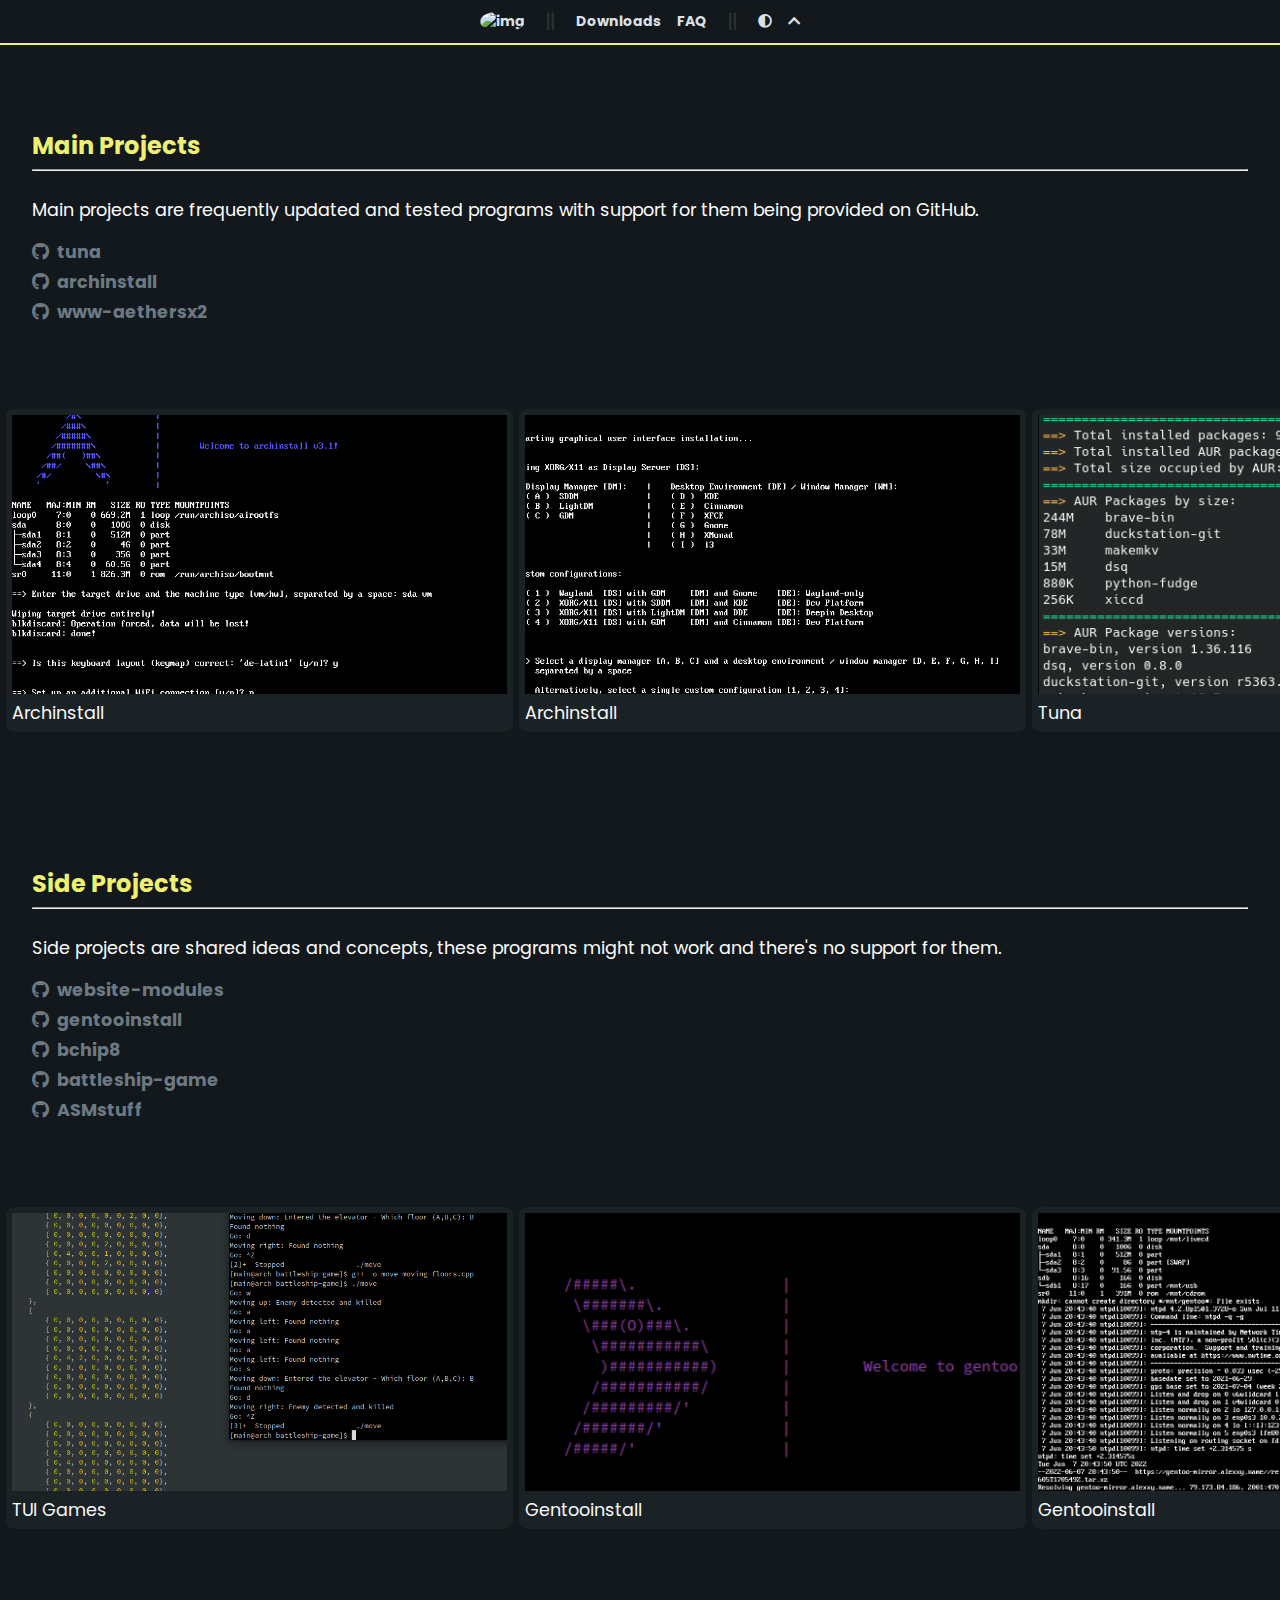
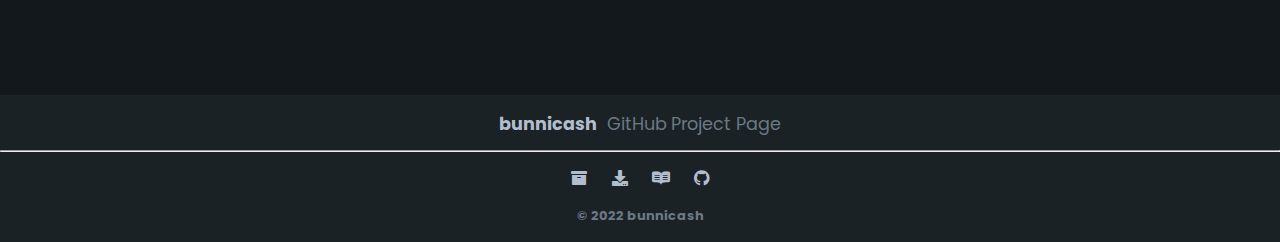
==== commit c786bcbe: "update 1.4: icons, headers, projects, descriptions" ====
--- a/index.html
+++ b/index.html
@@ -1,13 +1,15 @@
 <!DOCTYPE html>
+<!--Copyright (C) 2022 bunnicash "@bunnicash" and licensed under GPL-2.0-->
 <html lang="en">
 
 <head>
     <meta charset="UTF-8">
     <meta http-equiv="X-UA-Compatible" content="IE=edge">
     <meta name="viewport" content="width=device-width, initial-scale=1.0">
-    <meta name="keywords" content="bunnicash - Index">
-    <meta name="description" content="bunnicash github home">
+    <meta name="keywords" content="bunnicash Home">
+    <meta name="description" content="Welcome to bunnicash's GitHub Website">
     <title>bunnicash: Home</title>
+    <link rel="icon" href="https://avatars.githubusercontent.com/u/104427366?v=4" type="image/x-icon">
     <link rel="stylesheet" href="./styles/styles.css">
     <link rel="preconnect" href="https://fonts.googleapis.com">
     <link rel="preconnect" href="https://fonts.gstatic.com" crossorigin>
@@ -77,6 +79,8 @@
             <p>
                 Side projects are shared ideas and concepts, these programs might not work and there's no support for them.
             </p>
+            <a href="https://github.com/bunnicash/website-modules"><i class="fab fa-github"></i><span>website-modules</span></a><br>
+            <a href="https://github.com/bunnicash/gentooinstall"><i class="fab fa-github"></i><span>gentooinstall</span></a><br>
             <a href="https://github.com/bunnicash/bchip8"><i class="fab fa-github"></i><span>bchip8</span></a><br>
             <a href="https://github.com/bunnicash/battleship-game"><i class="fab fa-github"></i><span>battleship-game</span></a><br>
             <a href="https://github.com/bunnicash/ASMstuff"><i class="fab fa-github"></i><span>ASMstuff</span></a><br>
@@ -85,28 +89,28 @@
 
     <div class="media-scroller snaps-inline">
         <div class="media-element">
-            <img src="./img/gallery.png" alt="">
-            <p class="title">Title</p>
+            <img src="./img/battleship-game1.png" alt="">
+            <p class="title">TUI Games</p>
         </div>
         <div class="media-element">
-            <img src="./img/gallery.png" alt="">
-            <p class="title">Title</p>
+            <img src="./img/gentooinstall1.png" alt="">
+            <p class="title">Gentooinstall</p>
         </div>
         <div class="media-element">
-            <img src="./img/gallery.png" alt="">
-            <p class="title">Title</p>
+            <img src="./img/gentooinstall2.png" alt="">
+            <p class="title">Gentooinstall</p>
         </div>
         <div class="media-element">
-            <img src="./img/gallery.png" alt="">
-            <p class="title">Title</p>
+            <img src="./img/gentooinstall3.png" alt="">
+            <p class="title">Gentooinstall</p>
         </div>
         <div class="media-element">
-            <img src="./img/gallery.png" alt="">
-            <p class="title">Title</p>
+            <img src="./img/website-modules1.png" alt="">
+            <p class="title">Website Modules</p>
         </div>
         <div class="media-element">
-            <img src="./img/gallery.png" alt="">
-            <p class="title">Title</p>
+            <img src="./img/website-modules2.png" alt="">
+            <p class="title">Website Modules</p>
         </div>
         <div class="media-element">
             <img src="./img/gallery.png" alt="">
